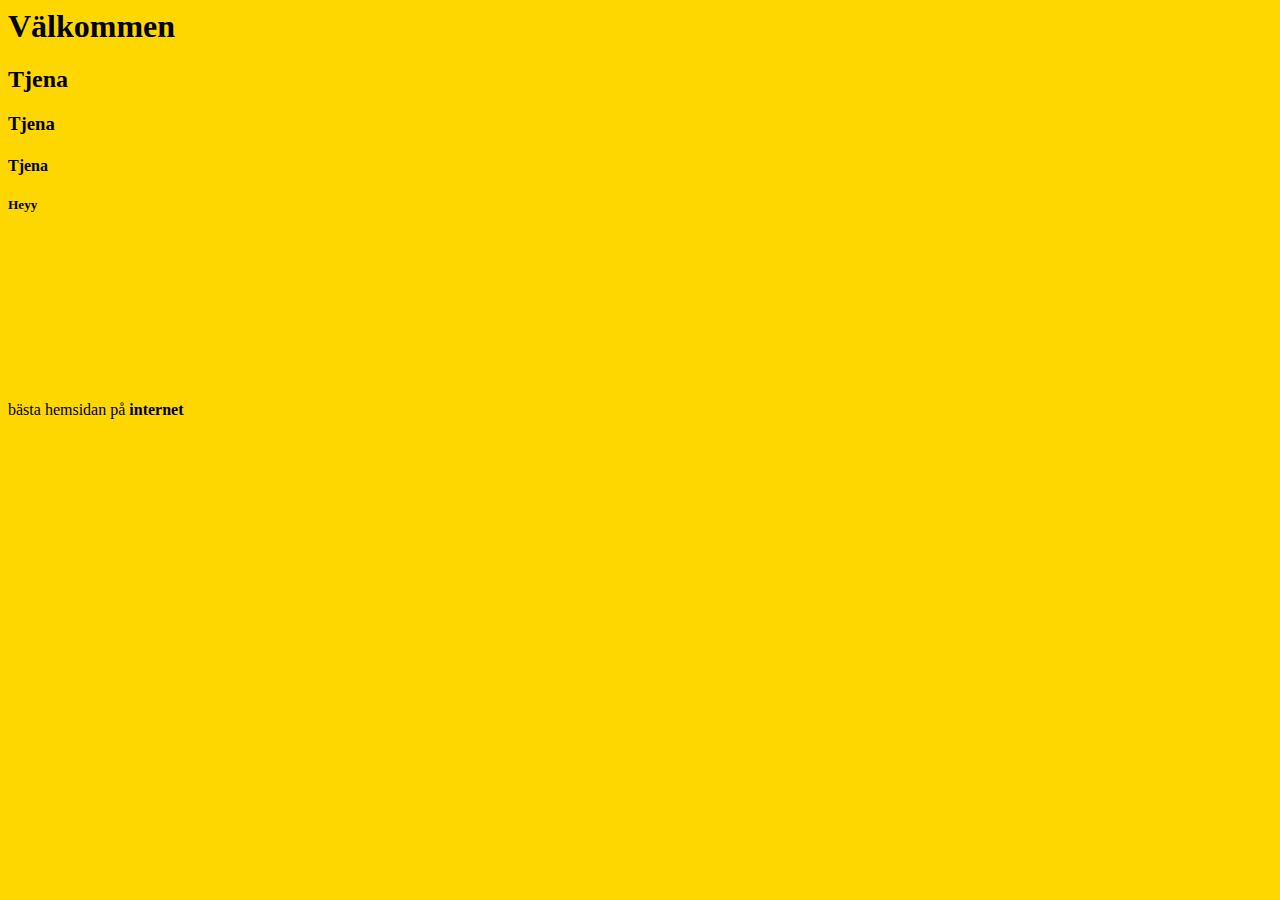
==== index.html @ 18514b4d "test" ====
<html>
    <head>
        <title>Fotbollshemsida</title>
        <style>
            body {
                background-color: gold;
            }
        </style>
    </head>
    <body> 
        <h1>Välkommen</h1>
        <h2>Tjena</h2>
        <h3>Tjena</h3>
        <h4>Tjena</h4>
        <strong><h5>Heyy</h5></strong>
        

        <iframe src="https://www.youtube.com/watch?v=j1Hn7zF4FwQ" frameborder="0"></iframe>
        
        


        <p>bästa hemsidan på <strong>internet</strong></p>
    </body>
</html>
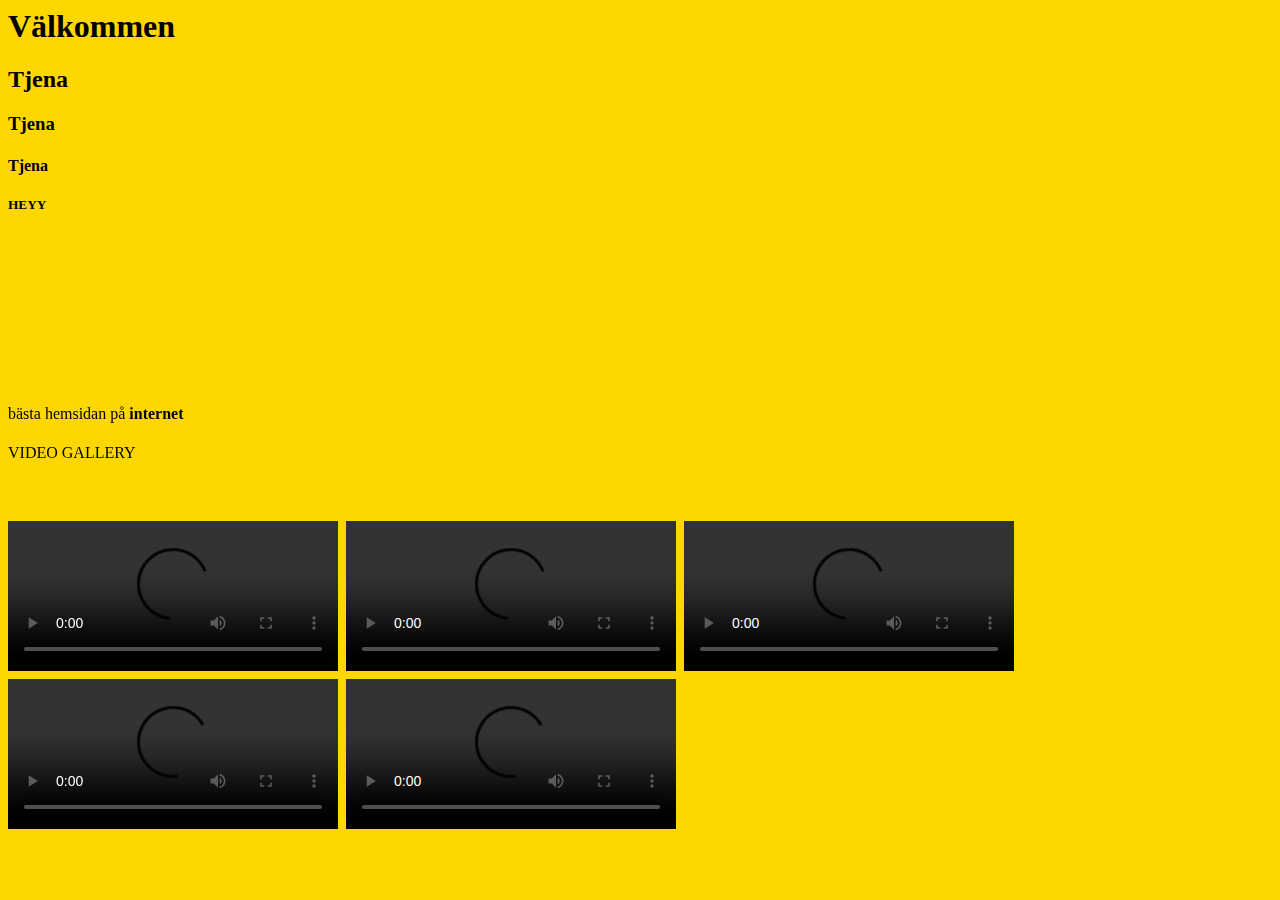
==== commit c7ca6666: "gellery" ====
--- a/index.html
+++ b/index.html
@@ -12,15 +12,30 @@
         <h2>Tjena</h2>
         <h3>Tjena</h3>
         <h4>Tjena</h4>
-        <strong><h5>Heyy</h5></strong>
+        <h5>HEYY</h5>
         
 
         <iframe src="https://www.youtube.com/watch?v=j1Hn7zF4FwQ" frameborder="0"></iframe>
-        
+        <img src="" alt="">
         
 
 
         <p>bästa hemsidan på <strong>internet</strong></p>
+
+
+        <body>
+            <div>
+                <h1></h1> VIDEO GALLERY <h1>
+                    <br>
+                    <video src="1.mp4" controls="controls" width="330"></video>
+                    <video src="1.mp4" controls="controls" width="330"></video>
+                    <video src="1.mp4" controls="controls" width="330"></video>
+                    <video src="1.mp4" controls="controls" width="330"></video>
+                    <video src="1.mp4" controls="controls" width="330"></video>
+                    <br>
+                <br>
+            </div>
+        </body>
     </body>
 </html>
  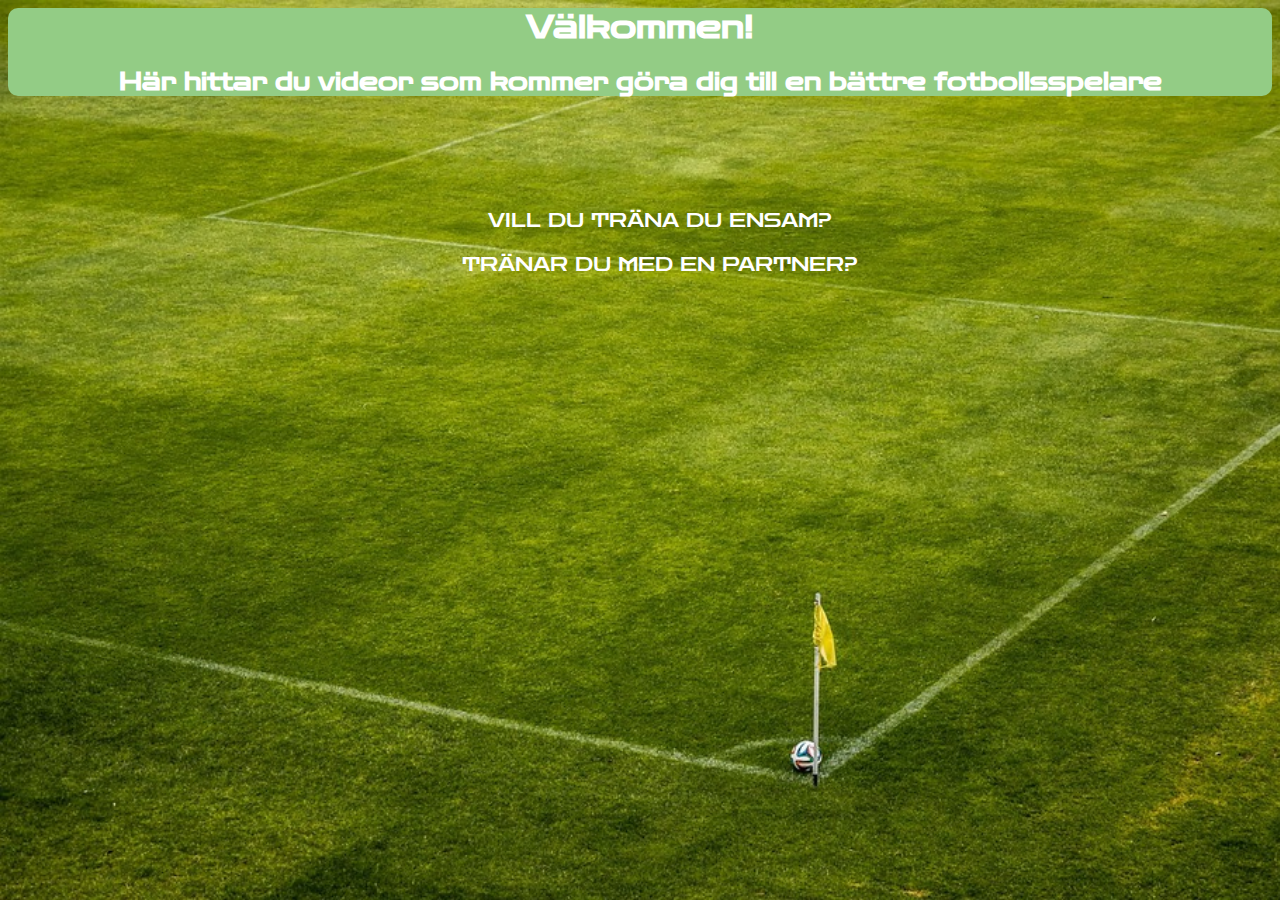
==== commit e2c46d8f: "meny" ====
--- a/index.html
+++ b/index.html
@@ -1,41 +1,26 @@
 <html>
     <head>
+        <meta>
         <title>Fotbollshemsida</title>
-        <style>
-            body {
-                background-color: gold;
-            }
-        </style>
+        <link rel="preconnect" href="https://fonts.gstatic.com">
+        <link href="https://fonts.googleapis.com/css2?family=Zen+Dots&display=swap" rel="stylesheet">
+        <link rel="stylesheet" href="style.css">
     </head>
     <body> 
-        <h1>Välkommen</h1>
-        <h2>Tjena</h2>
-        <h3>Tjena</h3>
-        <h4>Tjena</h4>
-        <h5>HEYY</h5>
+        <div class="rubriker">
+            <h1>Välkommen!</h1> 
+            <h2>Här hittar du videor som kommer göra dig till en bättre fotbollsspelare</h2>
+        </div>
+        <nav>
+            <div class="nav-links">
+                <ul>
+                    <li><a href="">VILL DU TRÄNA DU ENSAM?</a></li>
+                    <li><a href="">TRÄNAR DU MED EN PARTNER?</a></li>
+                </ul>
+            </div>
+        </nav>
+           
         
-
-        <iframe src="https://www.youtube.com/watch?v=j1Hn7zF4FwQ" frameborder="0"></iframe>
-        <img src="" alt="">
-        
-
-
-        <p>bästa hemsidan på <strong>internet</strong></p>
-
-
-        <body>
-            <div>
-                <h1></h1> VIDEO GALLERY <h1>
-                    <br>
-                    <video src="1.mp4" controls="controls" width="330"></video>
-                    <video src="1.mp4" controls="controls" width="330"></video>
-                    <video src="1.mp4" controls="controls" width="330"></video>
-                    <video src="1.mp4" controls="controls" width="330"></video>
-                    <video src="1.mp4" controls="controls" width="330"></video>
-                    <br>
-                <br>
-            </div>
-        </body>
     </body>
 </html>
  --- a/style.css
+++ b/style.css
@@ -0,0 +1,63 @@
+body {
+    font-family: 'Zen Dots', cursive;
+    background-image: url(../img/bakgrund3.jpg);
+    background-size: cover;
+    
+}
+
+.rubriker{
+    color: white;
+    text-align: center;
+    box-sizing: border-box;
+    flex-basis: 31%;
+    border-radius: 10px;
+    margin-bottom: 5%;
+    background: rgb(147, 204, 133);
+    transition: 0.7s;
+    
+}
+
+.rubriker:hover{
+    box-shadow: 0 0 50px 0px rgba(0, 0, 0, 0.2);
+}
+
+nav{
+    display: flex;
+    padding: 2% 6%;
+    justify-content: space-between;
+    align-items: center;
+
+}
+
+.nav-links{
+    flex: 1;
+    text-align: center;
+}
+
+.nav-links ul li{
+    width: 510px;
+    list-style: none;
+    display: inline-block;
+    padding: 8px 12px;
+    position: relative;
+}
+
+.nav-links ul li a{
+    color: white;
+    font-size: 19;
+    text-decoration: none;
+}
+.nav-links ul li::after{
+    content: '';
+    width: 0%;
+    height: 5px;
+    background: #f44336;
+    display: block;
+    margin: auto;
+    transition: 0.5s;
+}
+.nav-links ul li:hover::after{
+    width: 65%;
+
+}
+
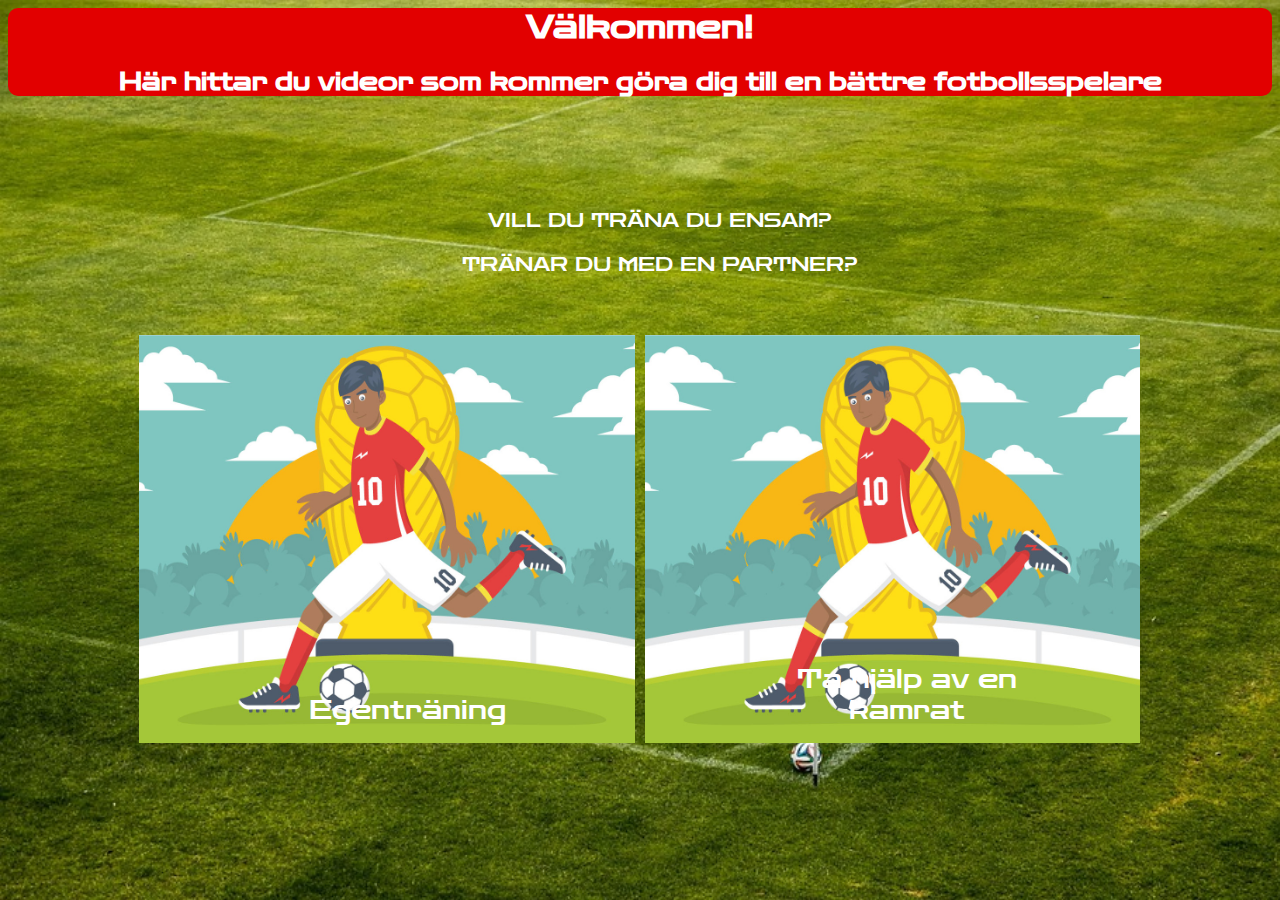
==== commit 39a2d455: "Lagrer" ====
--- a/index.html
+++ b/index.html
@@ -18,8 +18,31 @@
                     <li><a href="">TRÄNAR DU MED EN PARTNER?</a></li>
                 </ul>
             </div>
+
         </nav>
-           
+
+
+<section class="campus">
+    
+    <div class="row">
+        <div class="campus-col">
+            <img src="img/Futbol-02.jpg">
+            <div class="layer">
+                <h3>Egenträning</h3>
+                <p>testar det här bara så att se om detta fungerar så jag skriver bara nåt just för att testa</p>
+            </div>
+        </div>
+        <div class="campus-col">
+            <img src="img/Futbol-02.jpg">
+            <div class="layer2">
+                <h3>Ta hjälp av en kamrat</h3>
+                <p>testar det här bara så att se om detta fungerar så jag skriver bara nåt just för att testa</p>
+            </div>
+        </div>
+    </div>
+</section>
+
+         
         
     </body>
 </html>
--- a/style.css
+++ b/style.css
@@ -12,7 +12,7 @@
     flex-basis: 31%;
     border-radius: 10px;
     margin-bottom: 5%;
-    background: rgb(147, 204, 133);
+    background: rgb(226, 0, 0);
     transition: 0.7s;
     
 }
@@ -61,3 +61,135 @@
 
 }
 
+.campus{
+    width: 80%;
+    margin: auto;
+    text-align: center;
+    
+}
+
+.campus-col{
+    float: left;
+    width: 49%;
+    padding: 5px;
+    border-radius: 100px;
+    
+}
+
+row::after{
+    content: "";
+    clear: both;
+    display: table;
+}
+
+.campus-col img{
+    width: 100%;
+    
+}
+
+.layer{
+    background: transparent;
+    height: 455px;
+    width: 524px;
+    position: absolute;
+    top: 297px;
+    left: 145px;
+    transition: 00.5s;
+}
+
+.layer2{
+    background: transparent;
+    height: 455px;
+    width: 524px;
+    position: absolute;
+    top: 297px;
+    
+}
+
+.layer:hover{
+    background: rgba(226, 0, 0, 0.7);
+
+ } 
+
+ .layer2:hover{
+    background: rgba(226, 0, 0, 0.7);
+
+ } 
+
+
+
+ /*   Text dyker upp första rutan  */
+
+.layer h3{
+    width: auto;
+    font-weight: 500;
+    color: #fff;
+    font-size: 26px;
+    bottom: 0;
+    left: 50%;
+    transform: translateX(-50%);
+    position: absolute;
+    transition: 00.5s;
+}
+
+.layer:hover h3{
+    bottom: 70%;
+    opacity: 1;
+}
+
+.layer p{
+    width: auto;
+    font-weight: 100;
+    color: transparent;
+    font-size: 12px;
+    bottom: 0;
+    left: 50%;
+    transform: translateX(-50%);
+    position: absolute;
+    transition: 00.5s;
+    
+}
+
+.layer:hover p{
+    bottom: 55%;
+    opacity: 1;
+    color: #fff;
+}
+
+/* Text dyker upp andra rutan*/
+
+.layer2 h3{
+    width: auto;
+    font-weight: 500;
+    color: #fff;
+    font-size: 26px;
+    bottom: 0;
+    left: 50%;
+    transform: translateX(-50%);
+    position: absolute;
+    transition: 00.5s;
+}
+
+.layer2:hover h3{
+    bottom: 70%;
+    opacity: 1;
+}
+
+.layer2 p{
+    width: auto;
+    font-weight: 100;
+    color: transparent;
+    font-size: 12px;
+    bottom: 0;
+    left: 50%;
+    transform: translateX(-50%);
+    position: absolute;
+    transition: 00.5s;
+    
+}
+
+.layer2:hover p{
+    bottom: 55%;
+    opacity: 1;
+    color: #fff;
+}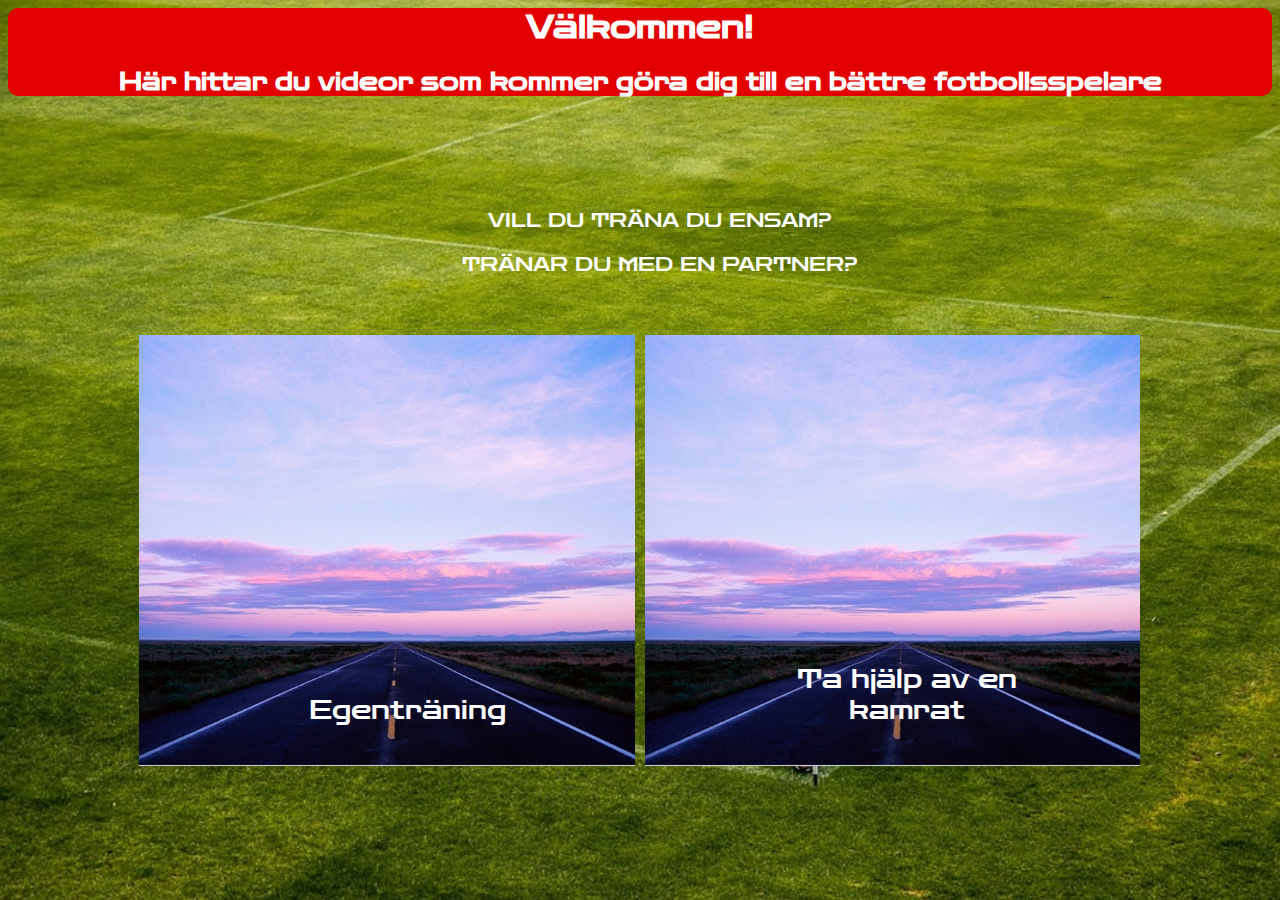
==== commit 9d5a55c7: "Hitta passande bilder" ====
--- a/index.html
+++ b/index.html
@@ -26,14 +26,14 @@
     
     <div class="row">
         <div class="campus-col">
-            <img src="img/Futbol-02.jpg">
+            <img src="img/baratest.jpg">
             <div class="layer">
                 <h3>Egenträning</h3>
                 <p>testar det här bara så att se om detta fungerar så jag skriver bara nåt just för att testa</p>
             </div>
         </div>
         <div class="campus-col">
-            <img src="img/Futbol-02.jpg">
+            <img src="img/baratest.jpg">
             <div class="layer2">
                 <h3>Ta hjälp av en kamrat</h3>
                 <p>testar det här bara så att se om detta fungerar så jag skriver bara nåt just för att testa</p>
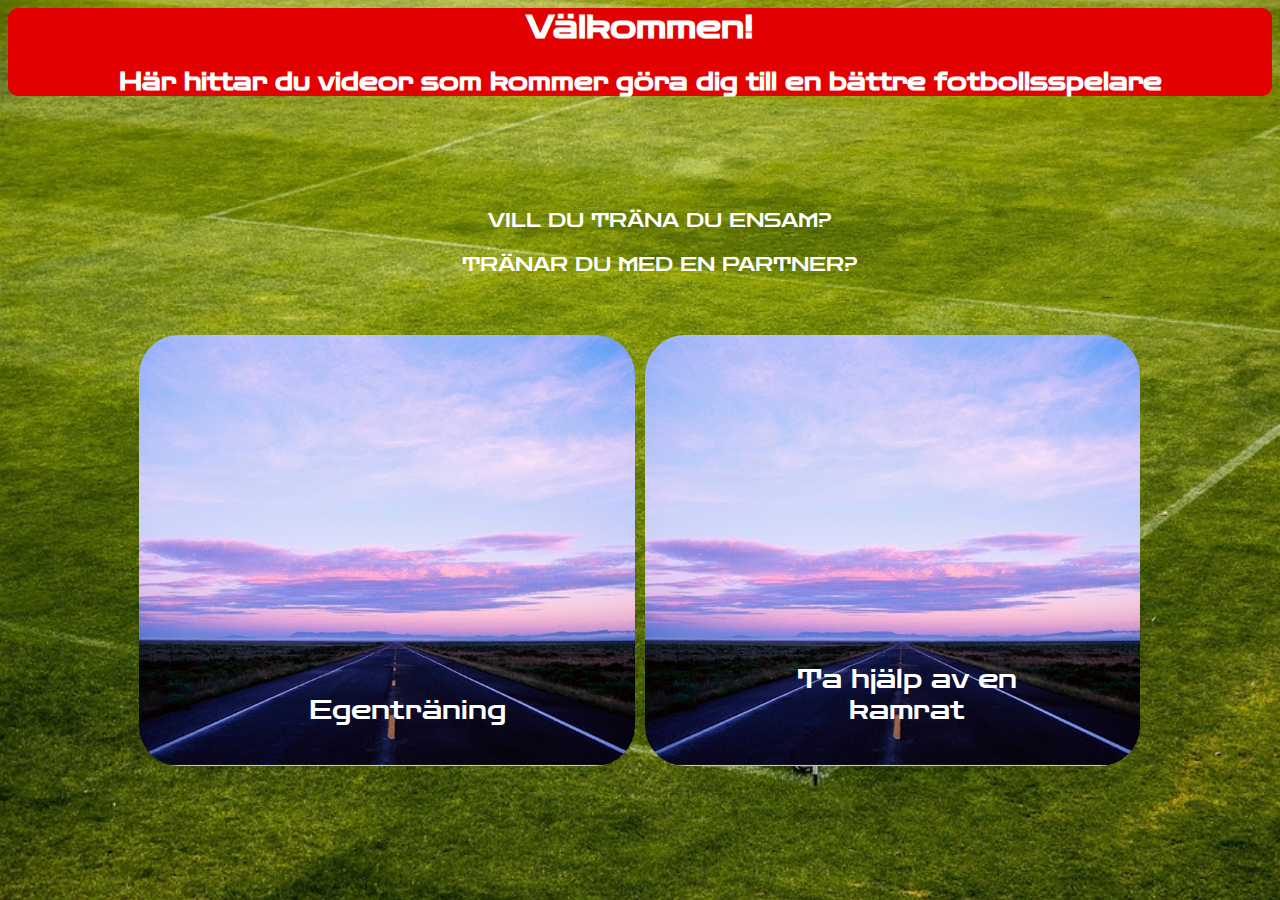
==== commit ea6c686d: "test" ====
--- a/index.html
+++ b/index.html
@@ -14,7 +14,7 @@
         <nav>
             <div class="nav-links">
                 <ul>
-                    <li><a href="">VILL DU TRÄNA DU ENSAM?</a></li>
+                    <li><a href="ensam.html">VILL DU TRÄNA DU ENSAM?</a></li>
                     <li><a href="">TRÄNAR DU MED EN PARTNER?</a></li>
                 </ul>
             </div>
--- a/style.css
+++ b/style.css
@@ -72,7 +72,7 @@
     float: left;
     width: 49%;
     padding: 5px;
-    border-radius: 100px;
+    
     
 }
 
@@ -84,7 +84,8 @@
 
 .campus-col img{
     width: 100%;
-    
+    display: block;
+    border-radius: 40px;
 }
 
 .layer{
@@ -95,6 +96,7 @@
     top: 297px;
     left: 145px;
     transition: 00.5s;
+    border-radius: 40px;
 }
 
 .layer2{
@@ -103,7 +105,7 @@
     width: 524px;
     position: absolute;
     top: 297px;
-    
+    border-radius: 40px;
 }
 
 .layer:hover{
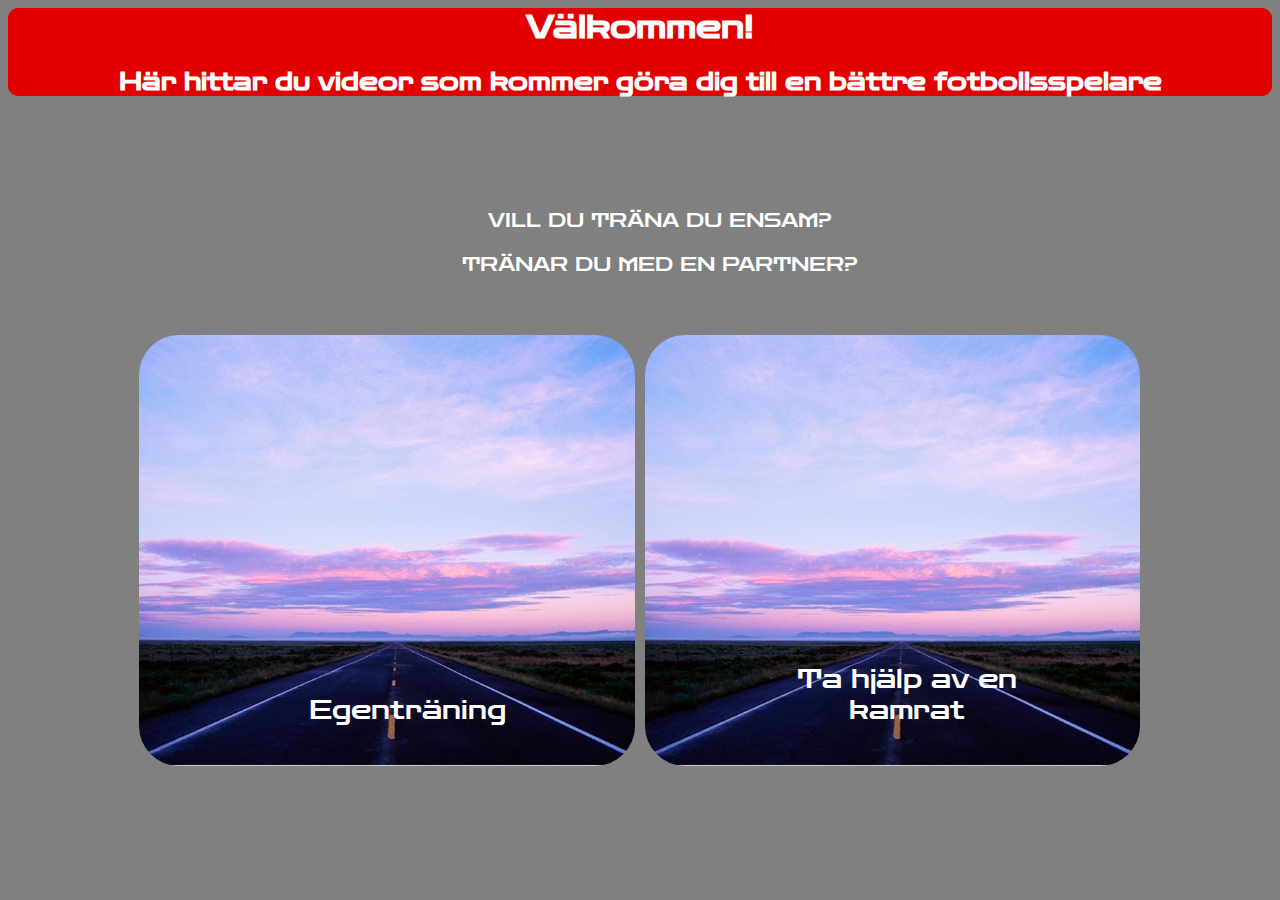
==== commit f1994d17: "99" ====
--- a/index.html
+++ b/index.html
@@ -15,7 +15,7 @@
             <div class="nav-links">
                 <ul>
                     <li><a href="ensam.html">VILL DU TRÄNA DU ENSAM?</a></li>
-                    <li><a href="">TRÄNAR DU MED EN PARTNER?</a></li>
+                    <li><a href="träning2.html">TRÄNAR DU MED EN PARTNER?</a></li>
                 </ul>
             </div>
 
@@ -29,14 +29,14 @@
             <img src="img/baratest.jpg">
             <div class="layer">
                 <h3>Egenträning</h3>
-                <p>testar det här bara så att se om detta fungerar så jag skriver bara nåt just för att testa</p>
+                <p>Vill du ta din fotboll till nästa nivå? Här hittar du vidoer som kommer göra dig till en bättre fotbollsspelare. Lägg ner extra timmar på indiduella träningspass för att sticka ut i mängden</p>
             </div>
         </div>
         <div class="campus-col">
             <img src="img/baratest.jpg">
             <div class="layer2">
                 <h3>Ta hjälp av en kamrat</h3>
-                <p>testar det här bara så att se om detta fungerar så jag skriver bara nåt just för att testa</p>
+                <p>Att träna med en kamrat kan göra träningen roligare och öppnar upp för fler träningsmöjligheter. Sparra varandra och på så sätt utvecklas ännu mer. </p>
             </div>
         </div>
     </div>
--- a/style.css
+++ b/style.css
@@ -2,7 +2,7 @@
     font-family: 'Zen Dots', cursive;
     background-image: url(../img/bakgrund3.jpg);
     background-size: cover;
-    
+    background:grey;
 }
 
 .rubriker{
@@ -153,7 +153,7 @@
 }
 
 .layer:hover p{
-    bottom: 55%;
+    bottom: 45%;
     opacity: 1;
     color: #fff;
 }
@@ -191,7 +191,96 @@
 }
 
 .layer2:hover p{
-    bottom: 55%;
-    opacity: 1;
-    color: #fff;
-}+    bottom: 45%;
+    opacity: 1;
+    color: #fff;
+}
+
+
+
+
+
+
+/* ENSAM*/
+
+
+
+.container{
+    width: 80%;
+    margin: 80px auto;
+}
+
+.container h1{
+    text-align: center;
+    padding: 60px 0;
+    color: #fff;
+    font-size: 44px;
+}
+
+.rad{
+    display: flex;
+    align-items: center;
+    flex-wrap: wrap;
+}
+
+.col{
+    flex-basis: 50%;
+    min-width: 10%;
+}
+
+.feature-img{
+    width: 83%;
+    margin: auto;
+    position: relative;
+    border-radius: 6px;
+    overflow: hidden;
+}
+
+.small-img-row{
+    display: flex;
+    background: #efefef;
+    margin: 20px 0;
+    align-items: center;
+    border-radius: 6px;
+    overflow: hidden;
+    width: 85%;
+}
+
+.small-img{
+    position: relative;    
+}
+
+.small-img-row p{
+    margin-left: 20px;
+    font-size: 12px;
+}
+
+.play-btn{
+    width: 60px;
+    position: absolute;
+    left: 50%;
+    top: 50%;
+    transform: translate(-50%, -50%);
+    cursor: pointer;
+}
+
+.video-player{
+    width: 80%;
+    position: absolute;
+    left: 50%;
+    top: 50%;
+    transform: translate(-50%, -50%);
+    display: none;
+}
+
+video:focus{
+    outline: none;
+}
+
+.close-btn{
+    position: absolute;
+    top: 10px;
+    right: 10px;
+    width: 30px;
+    cursor: pointer;
+}
